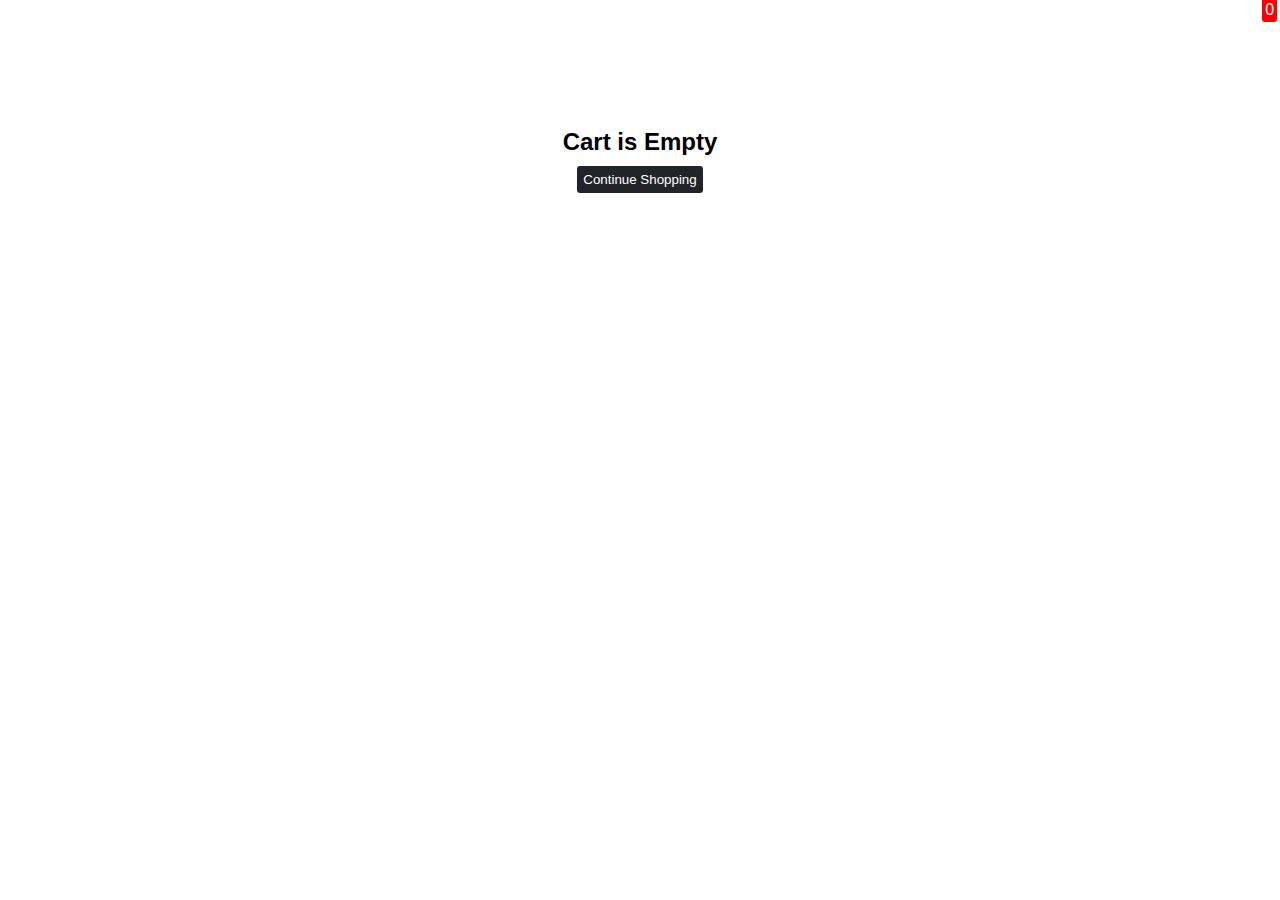
==== cart.html @ b7955f8f "Add files via upload" ====
<!DOCTYPE html>
<html lang="en">

<head>
  <meta charset="UTF-8">
  <meta http-equiv="X-UA-Compatible" content="IE=edge">
  <meta name="viewport" content="width=device-width, initial-scale=1.0">
  <title>Computer Store</title>
  <link rel="stylesheet" href="src/style.css">
  <link rel="stylesheet" href="https://cdn.jsdelivr.net/npm/bootstrap-icons@1.8.1/font/bootstrap-icons.css">
  <style>
        body {
        background-image: url('images/blue.jpg');
        }

       .cart {
        position: relative;
        float: right;
        margin-right: 1%;
        margin-top: -9%;
        color: #ffffff;
        font-size: 30px;
        padding: 5px;
        border-radius: 4px;
        }


  </style>
</head>

<body>

    <a href="cart.html">
      <div class="cart">
        <i class="bi bi-cart2"></i>
        <div id="cartAmount" class="cartAmount">0</div>
      </div>
    </a>

  </div>

  <div id="label" class="text-center"></div>

  <div class="shopping-cart" id="shopping-cart"></div>
  
  
 

</body>
<script src="src/Data.js"></script>
<script src="src/cart.js"></script>

</html>
---- src/style.css ----
/**
* ! Changing default styles of the browser
**/

* {
  margin: 0;
  padding: 0;
  box-sizing: border-box;
}

body {
  font-family: sans-serif;
}

i {
  cursor: pointer;
}

a {
  text-decoration: none;
  color: white;
}

/**
* ! Navbar STyles are here
**/


.cart {
  position: relative;
  float: right;
  margin-right: 1%;
  margin-top: -80px;
  color: #ffffff;
  font-size: 30px;
  padding: 5px;
  border-radius: 4px;
}

.cartAmount {
  position: absolute;
  top: -15px;
  right: -10px;
  font-size: 16px;
  background-color: red;
  color: white;
  padding: 3px;
  border-radius: 3px;
}

/**
* ! Shop items styles are here
**/

.shop {
  display: grid;
  grid-template-columns: repeat(4, 340px);
  gap: 30px;
  justify-content: center;
  margin-bottom: 50px;
  margin-top: 100px;
}

@media (max-width: 1000px) {
  .shop {
    grid-template-columns: repeat(2, 223px);
  }
}

@media (max-width: 500px) {
  .shop {
    grid-template-columns: repeat(1, 223px);
  }
}

.item {
  border: 2px solid #ffffff;
  border-radius: 4px;
}
.item img {
  width: 100%;
  border-radius: 2px 2px 0 0;
}

.details {
  display: flex;
  flex-direction: column;
  padding: 10px;
  gap: 10px;
  color: white;
}

.price-quantity {
  display: flex;
  flex-direction: row;
  justify-content: space-between;
  align-items: center;
}

.buttons {
  display: flex;
  flex-direction: row;
  gap: 8px;
  font-size: 16px;
}

.bi-dash-lg {
  color: rgb(255, 255, 255);
}

.bi-plus-lg {
  color: rgb(255, 255, 255);
}

/**
* ! style rules for label and some buttons
**/

.text-center {
  text-align: center;
  margin-top: 10%;
  margin-bottom: 20px;
}

.HomeBtn,
.checkout,
.removeAll {
  background-color: #212529;
  color: white;
  border: none;
  padding: 6px;
  border-radius: 3px;
  cursor: pointer;
  margin-top: 10px;
}

.checkout {
  background-color: green;
}
.removeAll {
  background-color: red;
}
.bi-x-lg {
  color: red;
  font-weight: bold;
}

/**
* ! style rules for shopping-cart
**/

.shopping-cart {
  display: grid;
  grid-template-columns: repeat(1, 400px);
  justify-content: center;
  gap: 15px;
}

/**
* ! style rules for cart-item
**/

.cart-item {
  border: 2px solid #212529;
  border-radius: 5px;
  display: flex;
}

.title-price-x {
  width: 275px;
  display: flex;
  align-items: center;
  justify-content: space-between;
  /* border: 2px solid red; */
}

.title-price {
  display: flex;
  align-items: center;
  gap: 10px;
}

.cart-item-price {
  background-color: #212529;
  color: white;
  border-radius: 4px;
  padding: 3px 6px;
}
* {
  box-sizing: border-box;
}

.row {
  display: -ms-flexbox; /* IE10 */
  display: flex;
  -ms-flex-wrap: wrap; /* IE10 */
  flex-wrap: wrap;
  margin: 16px -16px;
  padding: 0 15%;

 
}

.col-25 {
  -ms-flex: 25%; /* IE10 */
  flex: 25%;
}

.col-50 {
  -ms-flex: 50%; /* IE10 */
  flex: 50%;
}

.col-75 {
  -ms-flex: 75%; /* IE10 */
  flex: 75%;
}

.col-25,
.col-50,
.col-75 {
  padding: 0 16px;
}

.container {
  background-color: #f2f2f2;
  padding: 5px 20px 15px 20px;
  border: 1px solid lightgrey;
  border-radius: 3px;
}

input[type=text] {
  width: 100%;
  margin-bottom: 20px;
  padding: 12px;
  border: 1px solid #ccc;
  border-radius: 3px;
}

label {

  margin-bottom: 10px;
  display: block;
}

.icon-container {
  margin-bottom: 20px;
  padding: 7px 0;
  font-size: 24px;
}

.btn {
  background-color: #04AA6D;
  color: white;
  padding: 12px;
  margin: 10px 0;
  border: none;
  width: 100%;
  border-radius: 3px;
  cursor: pointer;
  font-size: 17px;
}

.btn:hover {
  background-color: #45a049;
}

a {
  color: #2196F3;
}

hr {
  border: 1px solid lightgrey;
}

span.price {
  float: right;
  color: grey;
}

/* Responsive layout - when the screen is less than 800px wide, make the two columns stack on top of each other instead of next to each other (also change the direction - make the "cart" column go on top) */
@media (max-width: 800px) {
  .row {
    flex-direction: column-reverse;
  }
  .col-25 {
    margin-bottom: 20px;
  }
}
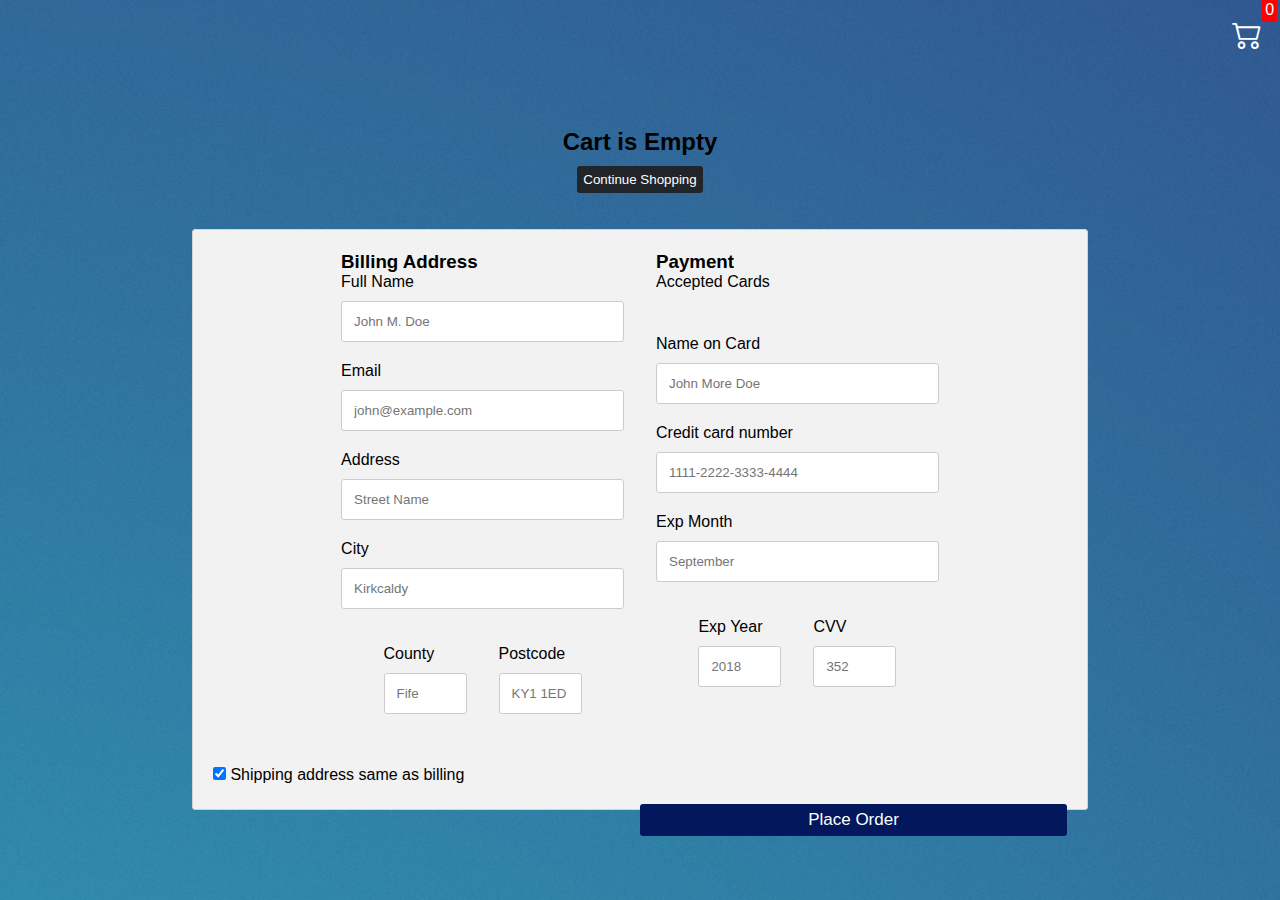
==== commit 3e3a57df: "Add files via upload" ====
--- a/cart.html
+++ b/cart.html
@@ -23,7 +23,149 @@
         padding: 5px;
         border-radius: 4px;
         }
-
+        * {
+  box-sizing: border-box;
+}
+.row {
+  display: -ms-flexbox; /* IE10 */
+  display: flex;
+  -ms-flex-wrap: wrap; /* IE10 */
+  flex-wrap: wrap;
+  margin: 16px -16px;
+  padding: 0 15%;
+  
+}
+
+.col-25 {
+  -ms-flex: 25%; /* IE10 */
+  flex: 25%;
+}
+
+.col-50 {
+  -ms-flex: 50%; /* IE10 */
+  flex: 50%;
+}
+
+.col-75 {
+  -ms-flex: 75%; /* IE10 */
+  flex: 75%;
+}
+
+.col-25,
+.col-50,
+.col-75 {
+  padding: 0 16px;
+}
+
+.checkout {
+  background-color: #02175c;
+  padding: 5px 20px 15px 20px;
+  border: 1px solid lightgrey;
+  border-radius: 3px;
+  
+  
+}
+
+input[type=text] {
+  width: 100%;
+  margin-bottom: 20px;
+  padding: 12px;
+  border: 1px solid #ccc;
+  border-radius: 3px;
+}
+
+label {
+  margin-bottom: 10px;
+  display: block;
+}
+
+.icon-checkout {
+  margin-bottom: 20px;
+  padding: 7px 0;
+  font-size: 24px;
+}
+
+.btn {
+  background-color:  #02175c;
+  color: white;
+  padding: 6px;
+  margin: 10px 0;
+  border: none;
+  width: 50%;
+  border-radius: 3px;
+  cursor: pointer;
+  font-size: 17px;
+  float: right;
+
+}
+
+.btn:hover {
+  background-color: #45a049;
+}
+
+.backbtn {
+  background-color:  #02175c;
+  color: white;
+  padding: 6px;
+  margin: 10px 0;
+  border: none;
+  width: 5%;
+  border-radius: 3px;
+  cursor: pointer;
+  font-size: 17px;
+  float: centre;
+
+}
+
+.backbtn:hover {
+  background-color: #45a049;
+}
+
+.btn-purchase {
+  background-color:  #02175c;
+  color: white;
+  padding: 6px;
+  margin: 10px 0;
+  border: none;
+  width: 50%;
+  border-radius: 3px;
+  cursor: pointer;
+  font-size: 17px;
+  float: right;
+
+}
+
+.btn-purchase:hover {
+  background-color: #45a049;
+}
+
+a {
+  color: #2196F3;
+}
+
+span.price {
+  float: right;
+  color: grey;
+}
+.checkoutH1{
+	text-align: center;
+	font-size: 50px;
+	color: #FFF;
+	text-shadow: 2px 2px 5px black;
+}
+
+/* Responsive layout - when the screen is less than 800px wide, make the two columns stack on top of each other instead of next to each other (also change the direction - make the "cart" column go on top) */
+@media (max-width: 800px) {
+  .row {
+    flex-direction: column-reverse;
+  }
+  .col-25 {
+    margin-bottom: 20px;
+  }
+ }
+
+
+  </style>
 
   </style>
 </head>
@@ -42,12 +184,80 @@
   <div id="label" class="text-center"></div>
 
   <div class="shopping-cart" id="shopping-cart"></div>
-  
-  
+	<div class="row">
+	  <div class="col-75">
+		<div class="container">
+		  <form action="checkoutpage.html" method="GET">
+		  
+			<div class="row">
+			  <div class="col-50">
+				<h3>Billing Address</h3>
+				<label for="fname"><i class="fa fa-user"></i> Full Name</label>
+				<input type="text" id="fname" name="firstname" placeholder="John M. Doe" required>
+				<label for="email"><i class="fa fa-envelope"></i> Email</label>
+				<input type="text" id="email" name="email" placeholder="john@example.com" required>
+				<label for="adr"><i class="fa fa-address-card-o"></i> Address</label>
+				<input type="text" id="adr" name="address" placeholder="Street Name " required>
+				<label for="city"><i class="fa fa-institution"></i> City</label>
+				<input type="text" id="city" name="city" placeholder="Kirkcaldy" required>
+
+				<div class="row">
+				  <div class="col-50">
+					<label for="state">County</label>
+					<input type="text" id="state" name="state" placeholder="Fife">
+				  </div>
+				  <div class="col-50">
+					<label for="zip">Postcode</label>
+					<input type="text" id="zip" name="zip" placeholder="KY1 1ED" required>
+				  </div>
+				</div>
+			  </div>
+
+			  <div class="col-50">
+				<h3>Payment</h3>
+				<label for="fname">Accepted Cards</label>
+				<div class="icon-container">
+				  <i class="fa fa-cc-visa" style="color:navy;"></i>
+				  <i class="fa fa-cc-amex" style="color:blue;"></i>
+				  <i class="fa fa-cc-mastercard" style="color:red;"></i>
+				  <i class="fa fa-cc-discover" style="color:orange;"></i>
+				</div>
+				<label for="cname">Name on Card</label>
+				<input type="text" id="cname" name="cardname" placeholder="John More Doe" required>
+				<label for="ccnum">Credit card number</label>
+				<input type="text" id="ccnum" name="cardnumber" placeholder="1111-2222-3333-4444" required>
+				<label for="expmonth">Exp Month</label>
+				<input type="text" id="expmonth" name="expmonth" placeholder="September" required>
+				<div class="row">
+				  <div class="col-50">
+					<label for="expyear">Exp Year</label>
+					<input type="text" id="expyear" name="expyear" placeholder="2018" required>
+				  </div>
+				  <div class="col-50">
+					<label for="cvv">CVV</label>
+					<input type="text" id="cvv" name="cvv" placeholder="352" required>
+				  </div>
+				</div>
+			  </div>
+			  
+			</div>
+			<label>
+			  <input type="checkbox" checked="checked" name="sameadr"> Shipping address same as billing
+			</label>
+					
+			<input onclick="clearCart()" type="submit" value="Place Order" class="btn-purchase">
+			
+		  </form>
+		</div>
+	  </div>
+	  
+	   
+	</div>
  
 
 </body>
 <script src="src/Data.js"></script>
 <script src="src/cart.js"></script>
-
+<script src="js/main.js"></script>
+<script src="js/result.js"></script>
 </html>